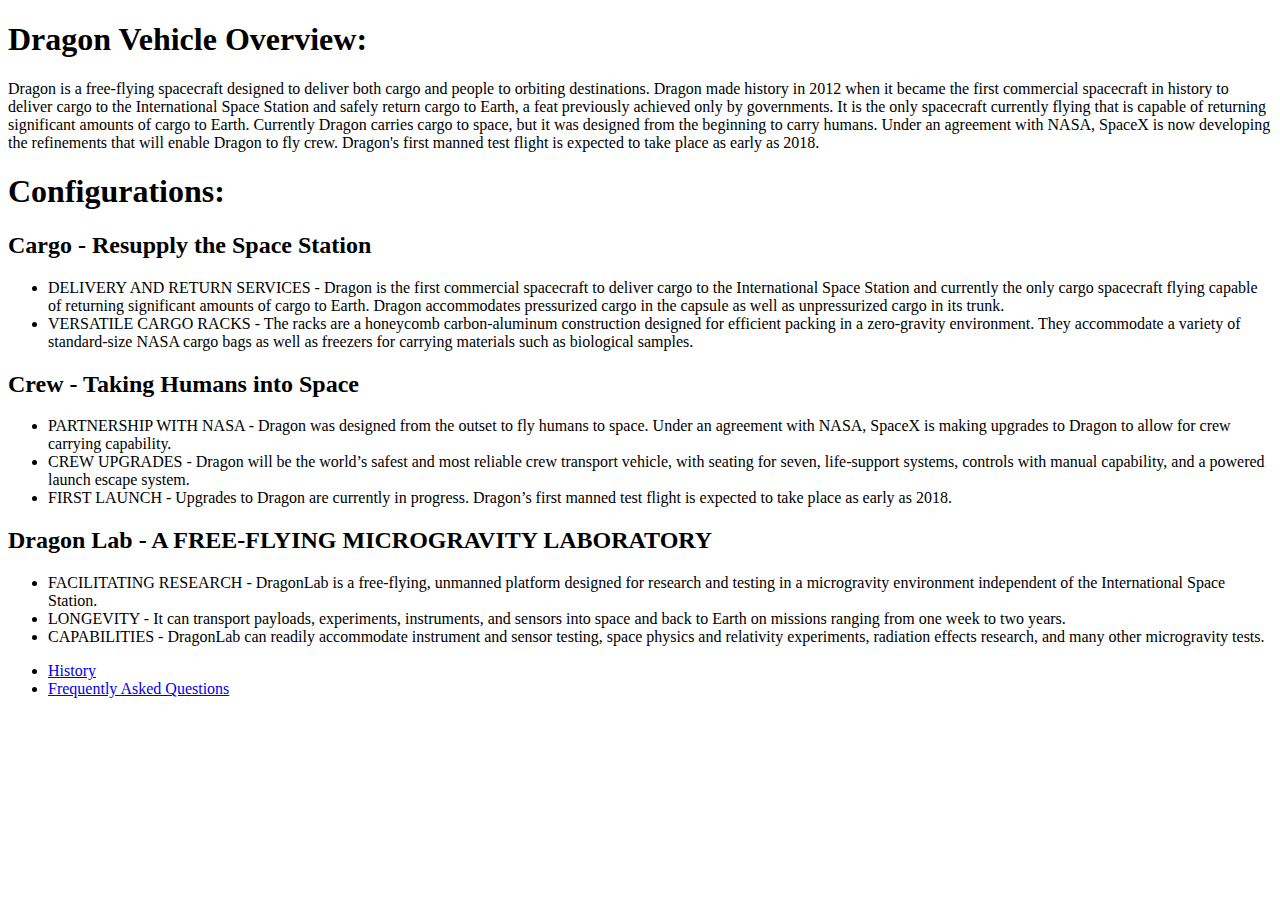
==== index.html @ df3c77b2 "first draft, added content" ====
<!doctype html>

<html lang="en">
<head>
  <meta charset="utf-8">

  <title>SpaceX Dragon Homepage | Benjamin Miller</title>
  <meta name="description" content="Homepage of SpaceX Dragon Project" />
  <meta name="author" content="Benjamin Miller" />
  <link rel="stylesheet" href="assets/css/style.css" type="text/css" />
  </style>

</head>

<body>
<h1>Dragon Vehicle Overview:</h1>
<p>Dragon is a free-flying spacecraft designed to deliver both cargo and people to orbiting destinations. Dragon made history in 2012 when it became the first commercial spacecraft in history to deliver cargo to the International Space Station and safely return cargo to Earth, a feat previously achieved only by governments. It is the only spacecraft currently flying that is capable of returning significant amounts of cargo to Earth. Currently Dragon carries cargo to space, but it was designed from the beginning to carry humans. Under an agreement with NASA, SpaceX is now developing the refinements that will enable Dragon to fly crew. Dragon's first manned test flight is expected to take place as early as 2018.</p>
<h1>Configurations:</h1>
<h2>Cargo - Resupply the Space Station</h2>
<ul>
    <li>DELIVERY AND RETURN SERVICES - Dragon is the first commercial spacecraft to deliver cargo to the International Space Station and currently the only cargo spacecraft flying capable of returning significant amounts of cargo to Earth. Dragon accommodates pressurized cargo in the capsule as well as unpressurized cargo in its trunk.</li>
    <li>VERSATILE CARGO RACKS - The racks are a honeycomb carbon-aluminum construction designed for efficient packing in a zero-gravity environment. They accommodate a variety of standard-size NASA cargo bags as well as freezers for carrying materials such as biological samples.</li>
</ul>
<h2>Crew - Taking Humans into Space</h2>
<ul>
    <li>PARTNERSHIP WITH NASA - Dragon was designed from the outset to fly humans to space. Under an agreement with NASA, SpaceX is making upgrades to Dragon to allow for crew carrying capability.</li>
    <li>CREW UPGRADES - Dragon will be the world’s safest and most reliable crew transport vehicle, with seating for seven, life-support systems, controls with manual capability, and a powered launch escape system.</li>
    <li>FIRST LAUNCH - Upgrades to Dragon are currently in progress. Dragon’s first manned test flight is expected to take place as early as 2018.</li>
</ul>
<h2>Dragon Lab - A FREE-FLYING MICROGRAVITY LABORATORY</h2>
<ul>
    <li>FACILITATING RESEARCH - DragonLab is a free-flying, unmanned platform designed for research and testing in a microgravity environment independent of the International Space Station.</li>
    <li>LONGEVITY - It can transport payloads, experiments, instruments, and sensors into space and back to Earth on missions ranging from one week to two years.</li>
    <li>CAPABILITIES - DragonLab can readily accommodate instrument and sensor testing, space physics and relativity experiments, radiation effects research, and many other microgravity tests.</li>
</ul>
</body>
<nav>
    <ul>
        <li><a href="history.html">History</a></li>
        <li><a href="faqs.html">Frequently Asked Questions</a></li>
    </ul>
</nav>
</html>
---- assets/css/style.css ----
html {
  box-sizing: border-box;
}
*,
*:before,
*:after {
  box-sizing: inherit;
}
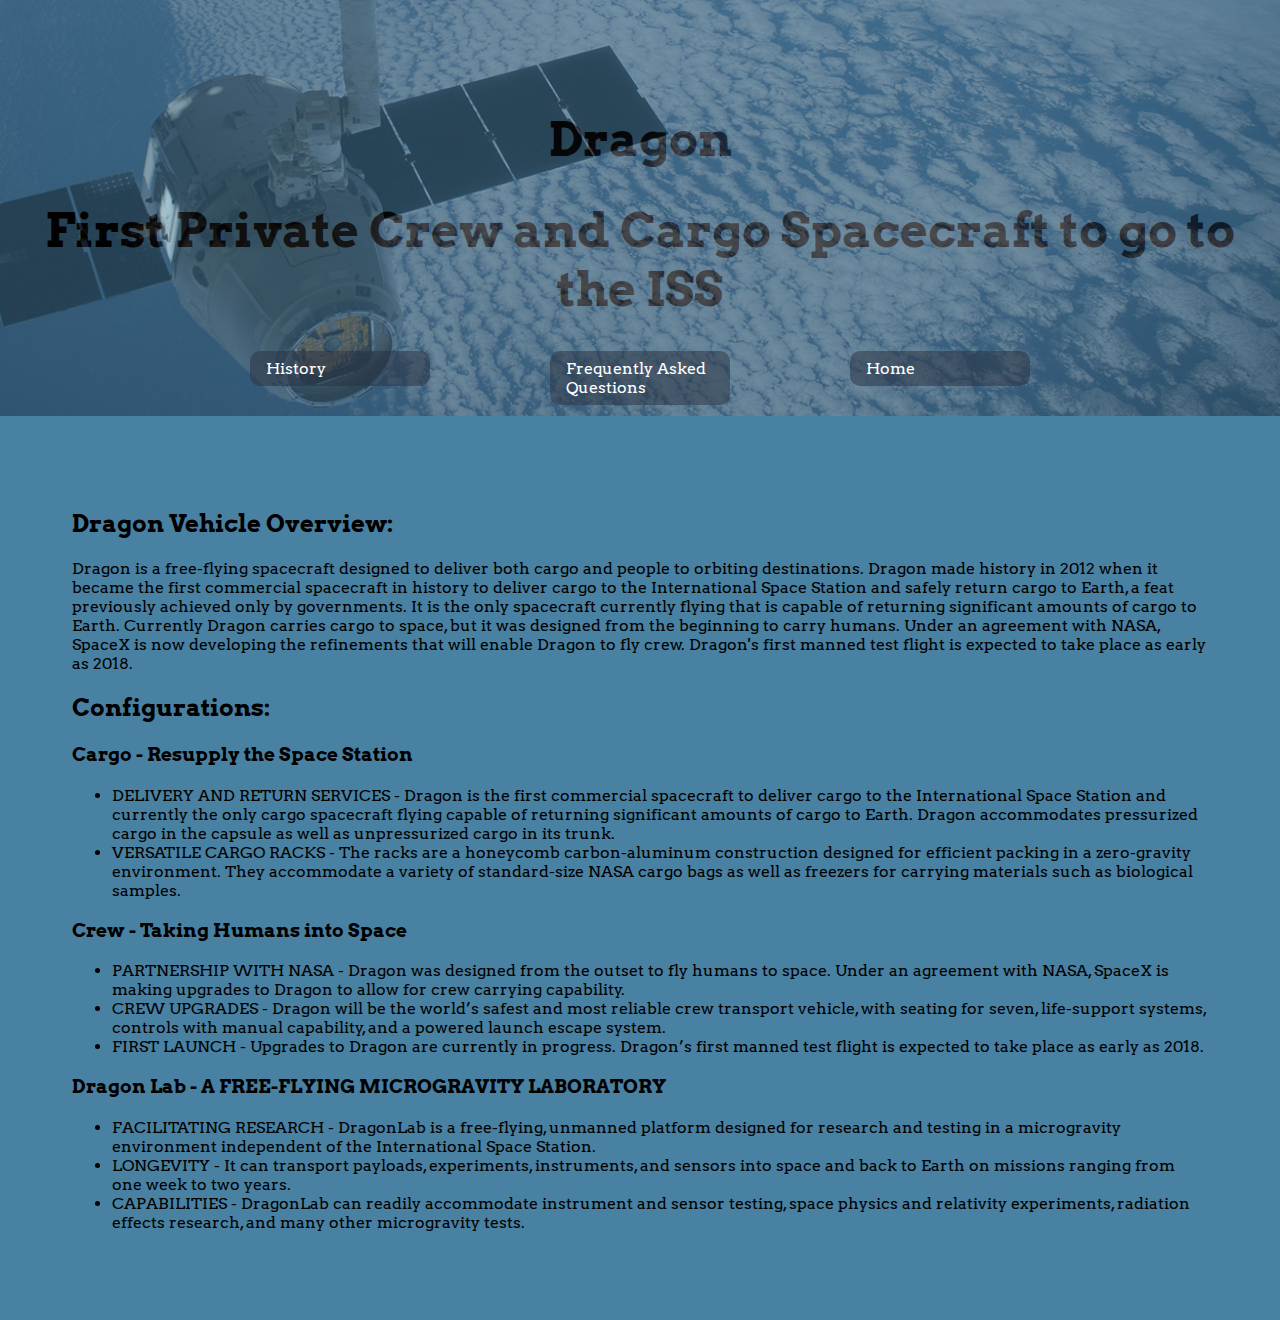
==== commit 7368c70f: "second draft" ====
--- a/index.html
+++ b/index.html
@@ -3,41 +3,51 @@
 <html lang="en">
 <head>
   <meta charset="utf-8">
-
+  <meta name="robots" content="noindex">
+  <meta name="keywords" content="SpaceX, Dragon, Spacecraft, Spaceship, Space Travel">
   <title>SpaceX Dragon Homepage | Benjamin Miller</title>
   <meta name="description" content="Homepage of SpaceX Dragon Project" />
   <meta name="author" content="Benjamin Miller" />
   <link rel="stylesheet" href="assets/css/style.css" type="text/css" />
-  </style>
-
+  <link rel="preconnect" href="https://fonts.gstatic.com">
+<link href="https://fonts.googleapis.com/css2?family=Arvo:ital,wght@0,400;0,700;1,400;1,700&display=swap" rel="stylesheet">
 </head>
-
+<container class=homepage>
 <body>
-<h1>Dragon Vehicle Overview:</h1>
+<header role=banner class=homepage>
+<h1 class=primary>SpaceX</h1>
+<h1 class=secondary>Dragon</h1>
+<h1 class=secondary>First Private Crew and Cargo Spacecraft to go to the ISS</h1>
+<nav>
+    <ul>
+        <li><a href="history.html">History</a></li>
+        <li><a href="faqs.html">Frequently Asked Questions</a></li>
+        <li><a href="index.html">Home</a></li>
+    </ul>
+</nav>
+</header>
+<section class=primary>
+<h2>Dragon Vehicle Overview:</h2>
 <p>Dragon is a free-flying spacecraft designed to deliver both cargo and people to orbiting destinations. Dragon made history in 2012 when it became the first commercial spacecraft in history to deliver cargo to the International Space Station and safely return cargo to Earth, a feat previously achieved only by governments. It is the only spacecraft currently flying that is capable of returning significant amounts of cargo to Earth. Currently Dragon carries cargo to space, but it was designed from the beginning to carry humans. Under an agreement with NASA, SpaceX is now developing the refinements that will enable Dragon to fly crew. Dragon's first manned test flight is expected to take place as early as 2018.</p>
-<h1>Configurations:</h1>
-<h2>Cargo - Resupply the Space Station</h2>
+<h2>Configurations:</h2>
+<h3>Cargo - Resupply the Space Station</h3>
 <ul>
     <li>DELIVERY AND RETURN SERVICES - Dragon is the first commercial spacecraft to deliver cargo to the International Space Station and currently the only cargo spacecraft flying capable of returning significant amounts of cargo to Earth. Dragon accommodates pressurized cargo in the capsule as well as unpressurized cargo in its trunk.</li>
     <li>VERSATILE CARGO RACKS - The racks are a honeycomb carbon-aluminum construction designed for efficient packing in a zero-gravity environment. They accommodate a variety of standard-size NASA cargo bags as well as freezers for carrying materials such as biological samples.</li>
 </ul>
-<h2>Crew - Taking Humans into Space</h2>
+<h3>Crew - Taking Humans into Space</h3>
 <ul>
     <li>PARTNERSHIP WITH NASA - Dragon was designed from the outset to fly humans to space. Under an agreement with NASA, SpaceX is making upgrades to Dragon to allow for crew carrying capability.</li>
     <li>CREW UPGRADES - Dragon will be the world’s safest and most reliable crew transport vehicle, with seating for seven, life-support systems, controls with manual capability, and a powered launch escape system.</li>
     <li>FIRST LAUNCH - Upgrades to Dragon are currently in progress. Dragon’s first manned test flight is expected to take place as early as 2018.</li>
 </ul>
-<h2>Dragon Lab - A FREE-FLYING MICROGRAVITY LABORATORY</h2>
+<h3>Dragon Lab - A FREE-FLYING MICROGRAVITY LABORATORY</h3>
 <ul>
     <li>FACILITATING RESEARCH - DragonLab is a free-flying, unmanned platform designed for research and testing in a microgravity environment independent of the International Space Station.</li>
     <li>LONGEVITY - It can transport payloads, experiments, instruments, and sensors into space and back to Earth on missions ranging from one week to two years.</li>
     <li>CAPABILITIES - DragonLab can readily accommodate instrument and sensor testing, space physics and relativity experiments, radiation effects research, and many other microgravity tests.</li>
 </ul>
+</section>
 </body>
-<nav>
-    <ul>
-        <li><a href="history.html">History</a></li>
-        <li><a href="faqs.html">Frequently Asked Questions</a></li>
-    </ul>
-</nav>
+</container>
 </html>--- a/assets/css/style.css
+++ b/assets/css/style.css
@@ -1,3 +1,10 @@
+/* Color Theme  
+ #B8C0D9 r=184,g=192,b=217,a=85
+ #416BBF r=65,g=107,b=191,a=75
+ #283040 r=40,g=48,b=64,a=25
+ #6A9AD9 r=106,g=154,b=217,a=85
+ #1C618C r=28,g=97,b=140,a=55
+*/
 html {
   box-sizing: border-box;
 }
@@ -5,4 +12,118 @@
 *:before,
 *:after {
   box-sizing: inherit;
+}
+header.homepage:before{
+  content: "";
+  background-image:url(../img/dragon-in-space.jpg);
+  background-size:cover;
+  position:absolute;
+  top:0;
+  bottom:0;
+  left:0;
+  right:0;
+  opacity:.5;
+  height:26em;
+}
+header h1.primary{
+  color: #ffffff;
+  background-image: url("https://assets.codepen.io/7248/logo-2.png");
+  display: block;
+  width: 450px;
+  height: 70px;
+  margin: 0 auto;
+  text-indent: 100%;
+  white-space: nowrap;
+  overflow: hidden;
+}
+header h1.secondary{
+  font-size:3em;
+  text-align:center;
+}
+section.primary{
+  padding:4em;
+}
+header nav ul{
+  position: relative;
+  display: flex;
+  flex-direction: row;
+  justify-content: space-around;
+  padding: 0;
+  max-width: 900px;
+  margin: 20px auto;
+}
+header nav li{
+  list-style-type: none;
+  padding: 0;
+  width: 20%;
+}
+header nav a:link,
+header nav a:visited {
+  color: white;
+  text-decoration: none;
+  background-color: #000000;
+  background-color: rgba(40, 48, 64, 0.5);
+  padding: 8px 16px;
+  border-radius: 10px;
+  transition: 0.6s;
+  display: block;
+}
+
+header nav a:hover,
+header nav a:active {
+  background-color: rgba(40, 48, 64, 0.9);
+}
+body h1.secondary{
+  font-size:3em;
+  text-align:center;
+}
+table.history{
+  margin:auto;
+  background-image:url(https://drive.google.com/file/d/0BzzZeZwHD1sxVmpfcDRpT2hKUDA/view);
+}
+table.history, th.history{
+  border:1px solid #283040;
+  border-collapse:collapse;
+  padding:10px;
+}
+tr.history:nth-child(even){
+  background-color:rgba(40,48,64,.4);
+}
+tr.history:nth-child(odd){
+  background-color:rgba(40,48,64,.2);
+}
+tr.primary{
+  background-color:rgba(65,107,191,.7);
+}
+h2.table{
+  text-align:center;
+}
+body{
+  font-family: 'Arvo', serif;
+  background-color:rgba(28,97,140,.8);
+}
+header.history::before{
+  content: "";
+  background-image:url(../img/dragon-capsule-5.jpg);
+  background-size:auto;
+  position:absolute;
+  top:0;
+  bottom:0;
+  left:0;
+  right:0;
+  opacity:.2;
+  height:16em;
+}
+div.images{
+  display:flex;
+  flex-direction:row;
+  justify-content:center;
+  background-color:rgba(65,107,191,.7);
+}
+img{
+  padding:2em;
+}
+figcaption{
+  color:darkgray;
+  text-align:center;
 }